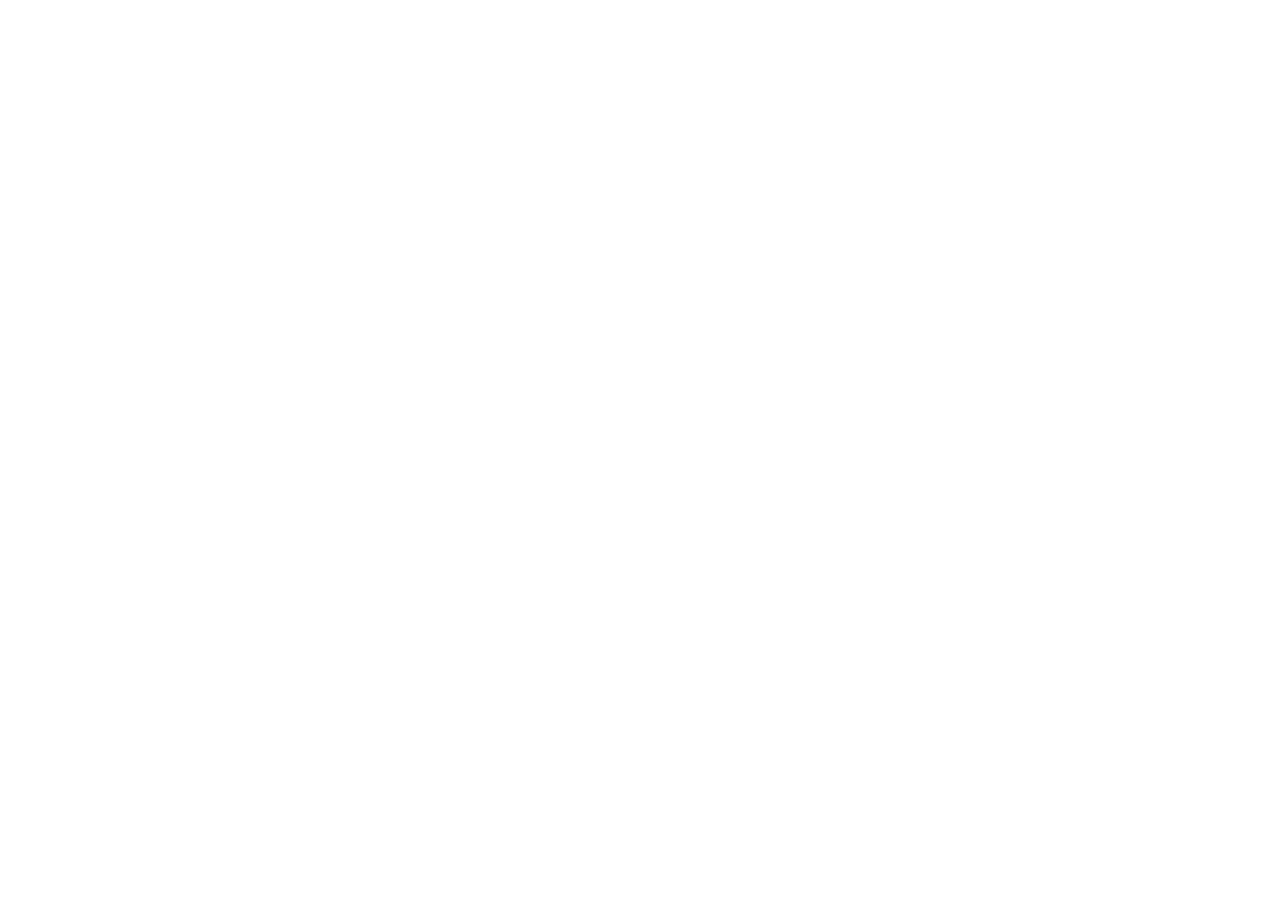
==== index.html @ db2a0d84 "Add files via upload" ====
<!doctype html>
<html lang="en">
<head>
  <meta charset="utf-8">
  <title>AngularTourOfHeroes</title>
  <base href="/">
  <meta name="viewport" content="width=device-width, initial-scale=1">
  <link rel="icon" type="image/x-icon" href="favicon.ico">
</head>
<body>
  <app-root></app-root>
</body>
</html>
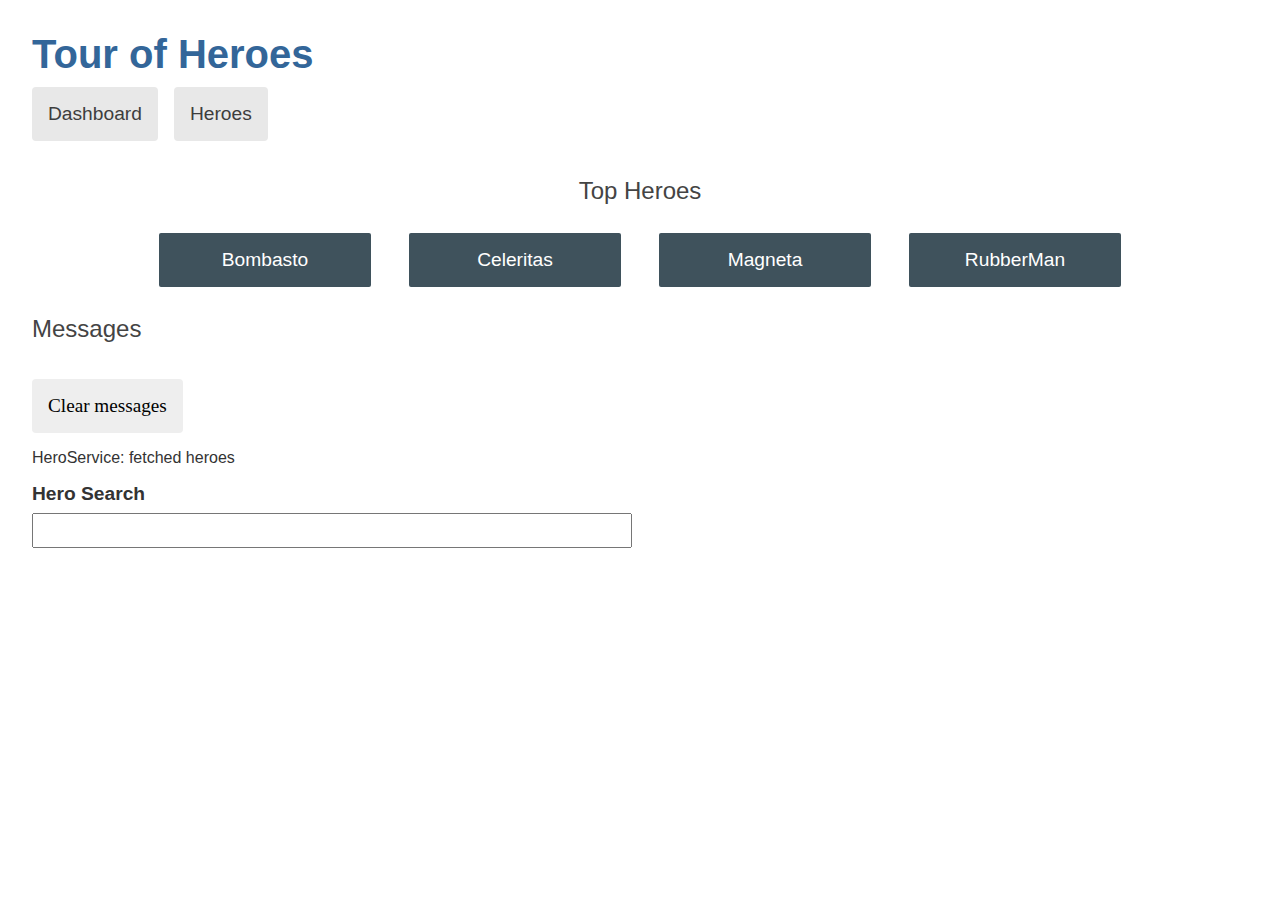
==== commit 7fdda51f: "Add files via upload" ====
--- a/index.html
+++ b/index.html
@@ -1,13 +1,13 @@
 <!doctype html>
-<html lang="en">
+<html lang="en" data-critters-container>
 <head>
   <meta charset="utf-8">
   <title>AngularTourOfHeroes</title>
   <base href="/">
   <meta name="viewport" content="width=device-width, initial-scale=1">
   <link rel="icon" type="image/x-icon" href="favicon.ico">
-</head>
+<style>body{margin:2em}body{color:#333;font-family:Cambria,Georgia,serif}*{font-family:Arial,Helvetica,sans-serif}</style><link rel="stylesheet" href="styles.76930d8a109729f4.css" media="print" onload="this.media='all'"><noscript><link rel="stylesheet" href="styles.76930d8a109729f4.css"></noscript></head>
 <body>
   <app-root></app-root>
-</body>
+<script src="runtime.6e50dac17b84e715.js" type="module"></script><script src="polyfills.707a0f909c947b3e.js" type="module"></script><script src="main.94c4167d7965b22b.js" type="module"></script></body>
 </html>
--- a/styles.76930d8a109729f4.css
+++ b/styles.76930d8a109729f4.css
@@ -0,0 +1 @@
+h1{color:#369;font-family:Arial,Helvetica,sans-serif;font-size:250%}h2,h3{color:#444;font-family:Arial,Helvetica,sans-serif;font-weight:lighter}body{margin:2em}body,input[type=text],button{color:#333;font-family:Cambria,Georgia,serif}button,a{background-color:#eee;border:none;border-radius:4px;cursor:pointer;color:#000;font-size:1.2rem;padding:1rem;margin-right:1rem;margin-bottom:1rem;margin-top:1rem}button:hover{background-color:#000;color:#fff}button:disabled{background-color:#eee;color:#aaa;cursor:auto}*{font-family:Arial,Helvetica,sans-serif}
--- a/styles.76930d8a109729f4.css
+++ b/styles.76930d8a109729f4.css
@@ -0,0 +1 @@
+h1{color:#369;font-family:Arial,Helvetica,sans-serif;font-size:250%}h2,h3{color:#444;font-family:Arial,Helvetica,sans-serif;font-weight:lighter}body{margin:2em}body,input[type=text],button{color:#333;font-family:Cambria,Georgia,serif}button,a{background-color:#eee;border:none;border-radius:4px;cursor:pointer;color:#000;font-size:1.2rem;padding:1rem;margin-right:1rem;margin-bottom:1rem;margin-top:1rem}button:hover{background-color:#000;color:#fff}button:disabled{background-color:#eee;color:#aaa;cursor:auto}*{font-family:Arial,Helvetica,sans-serif}
